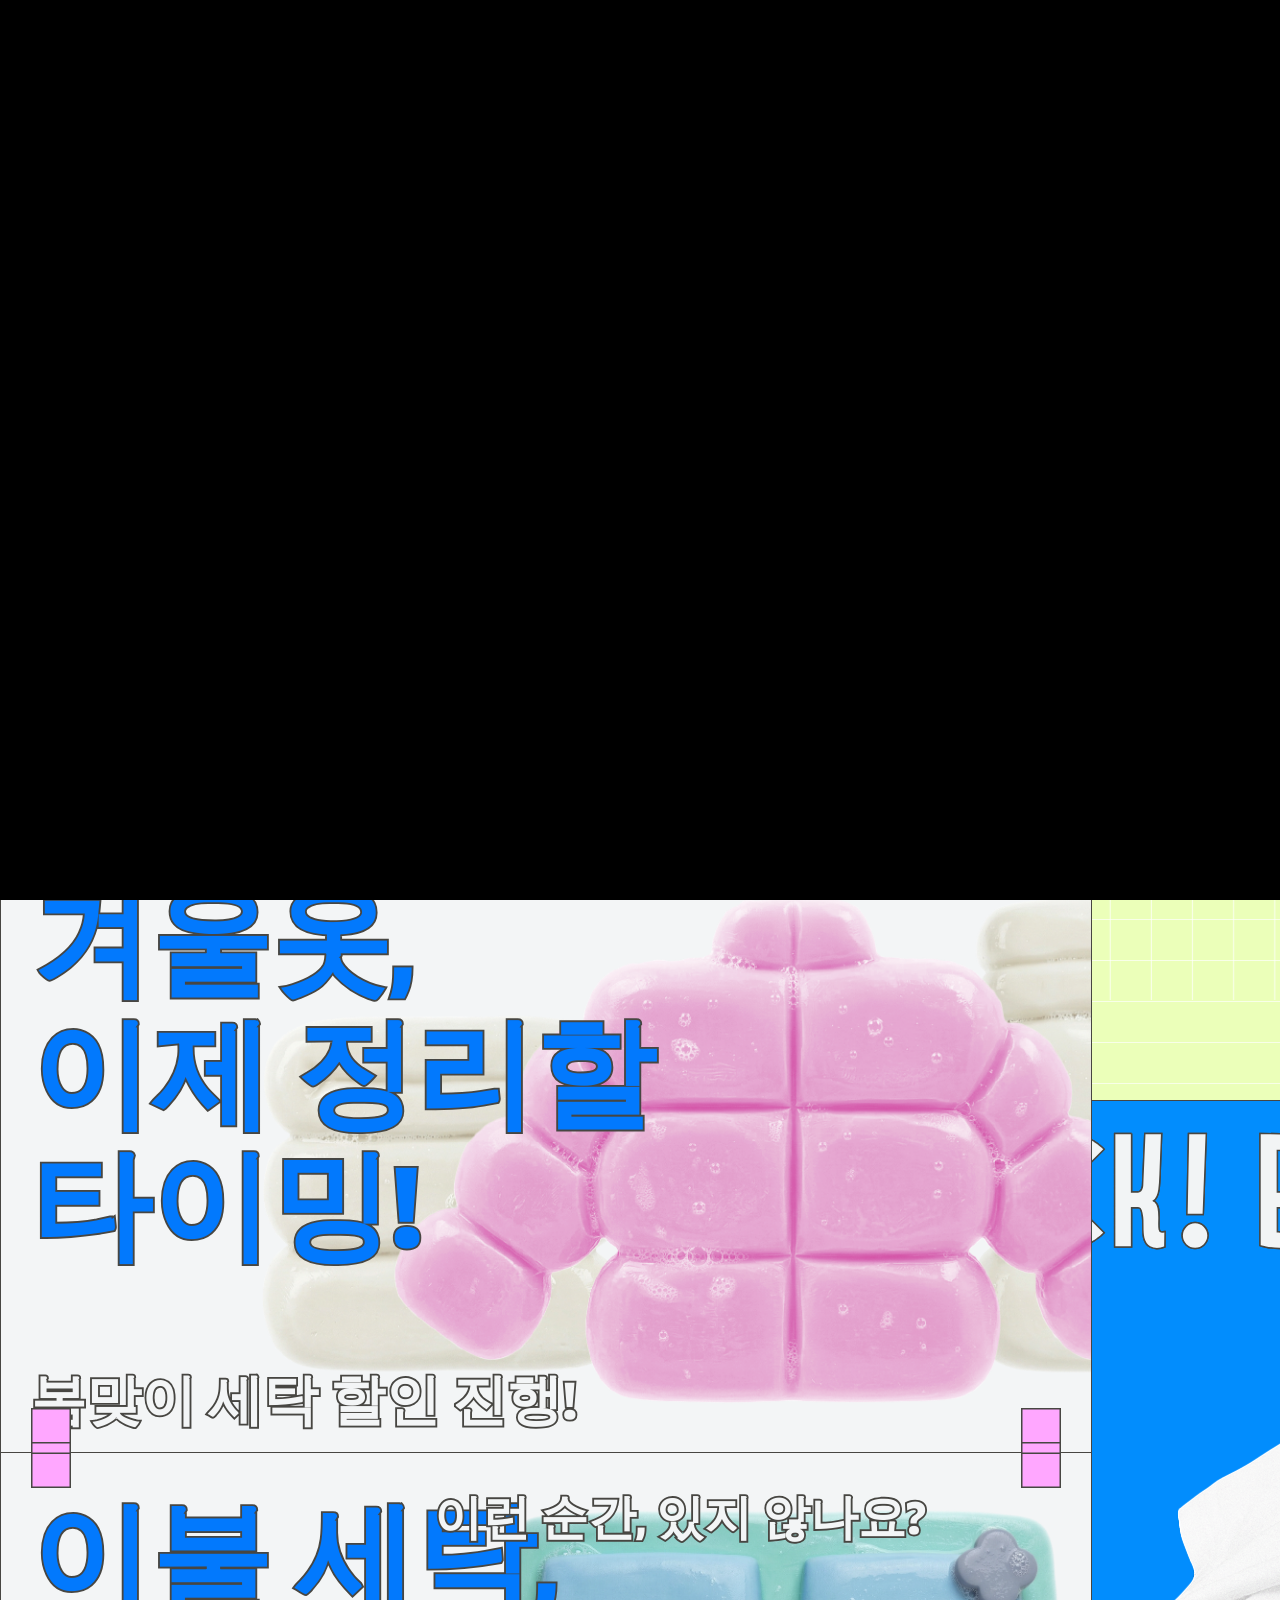
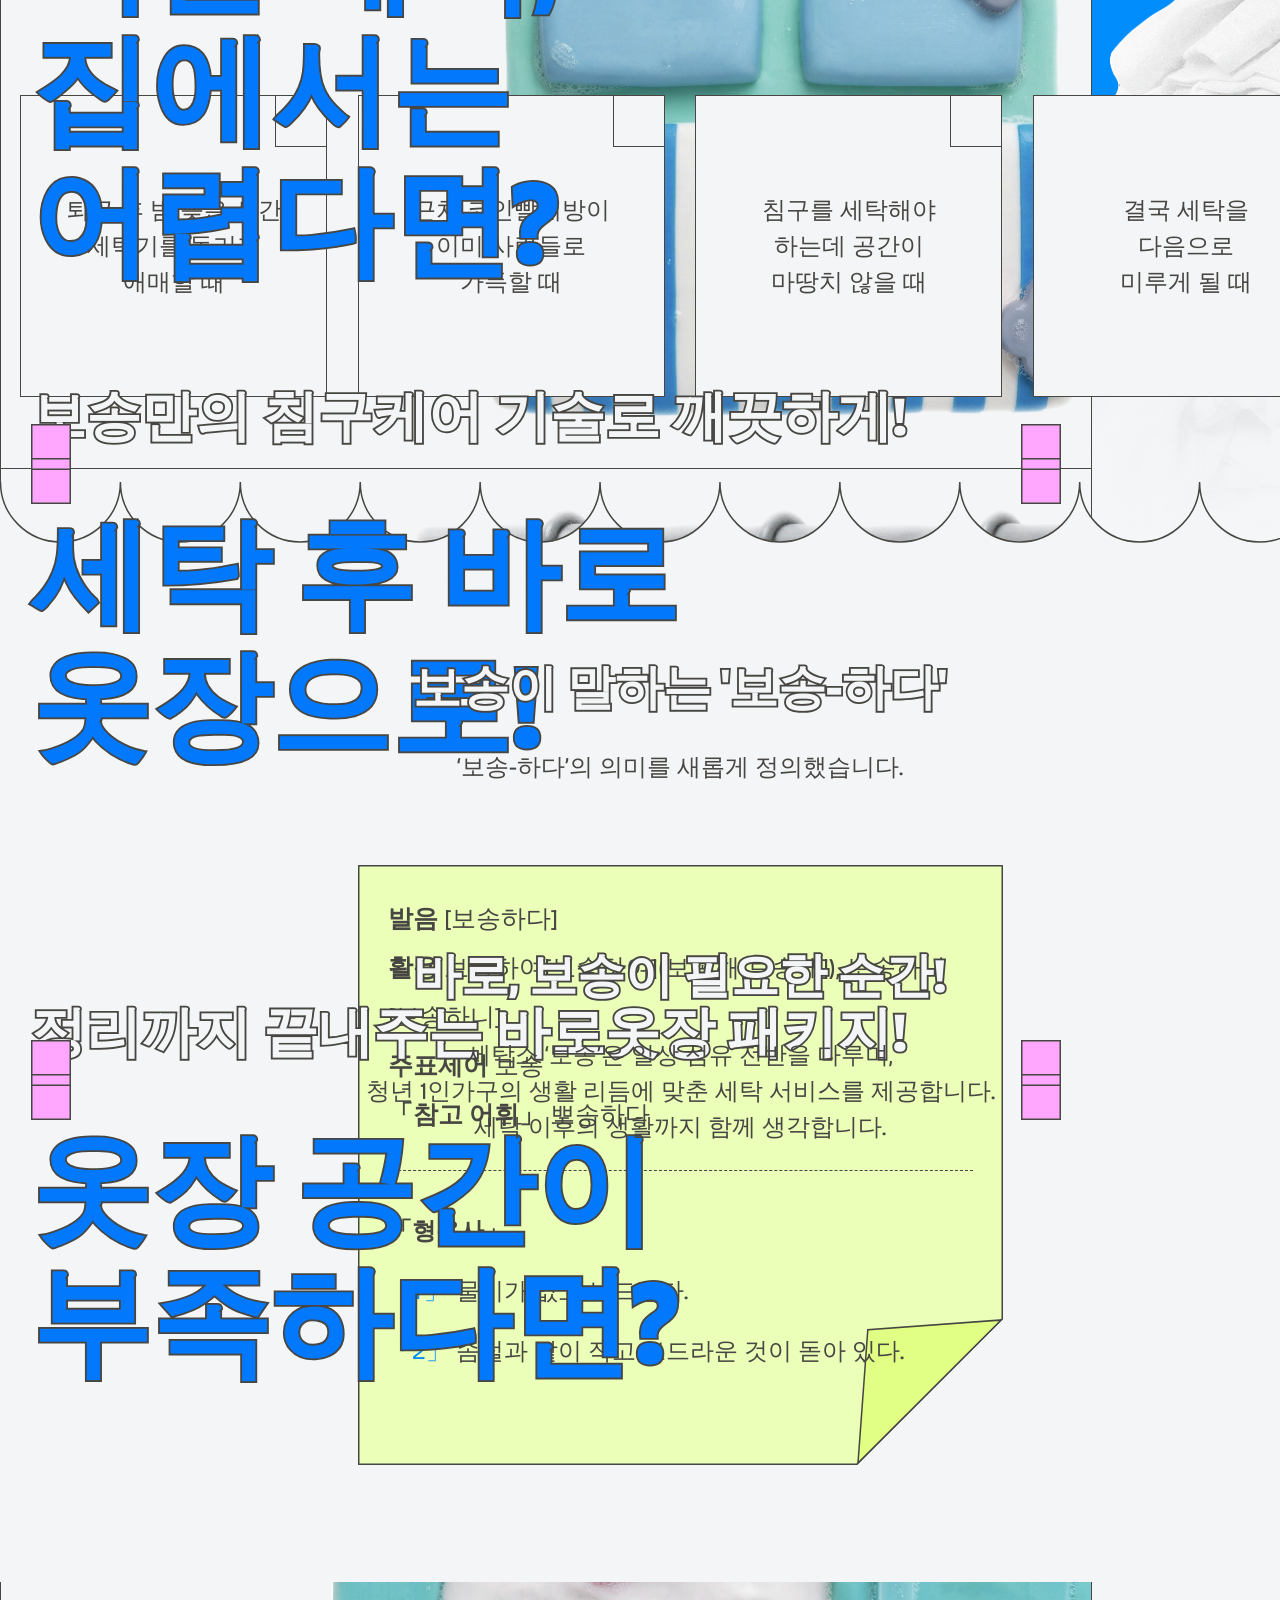
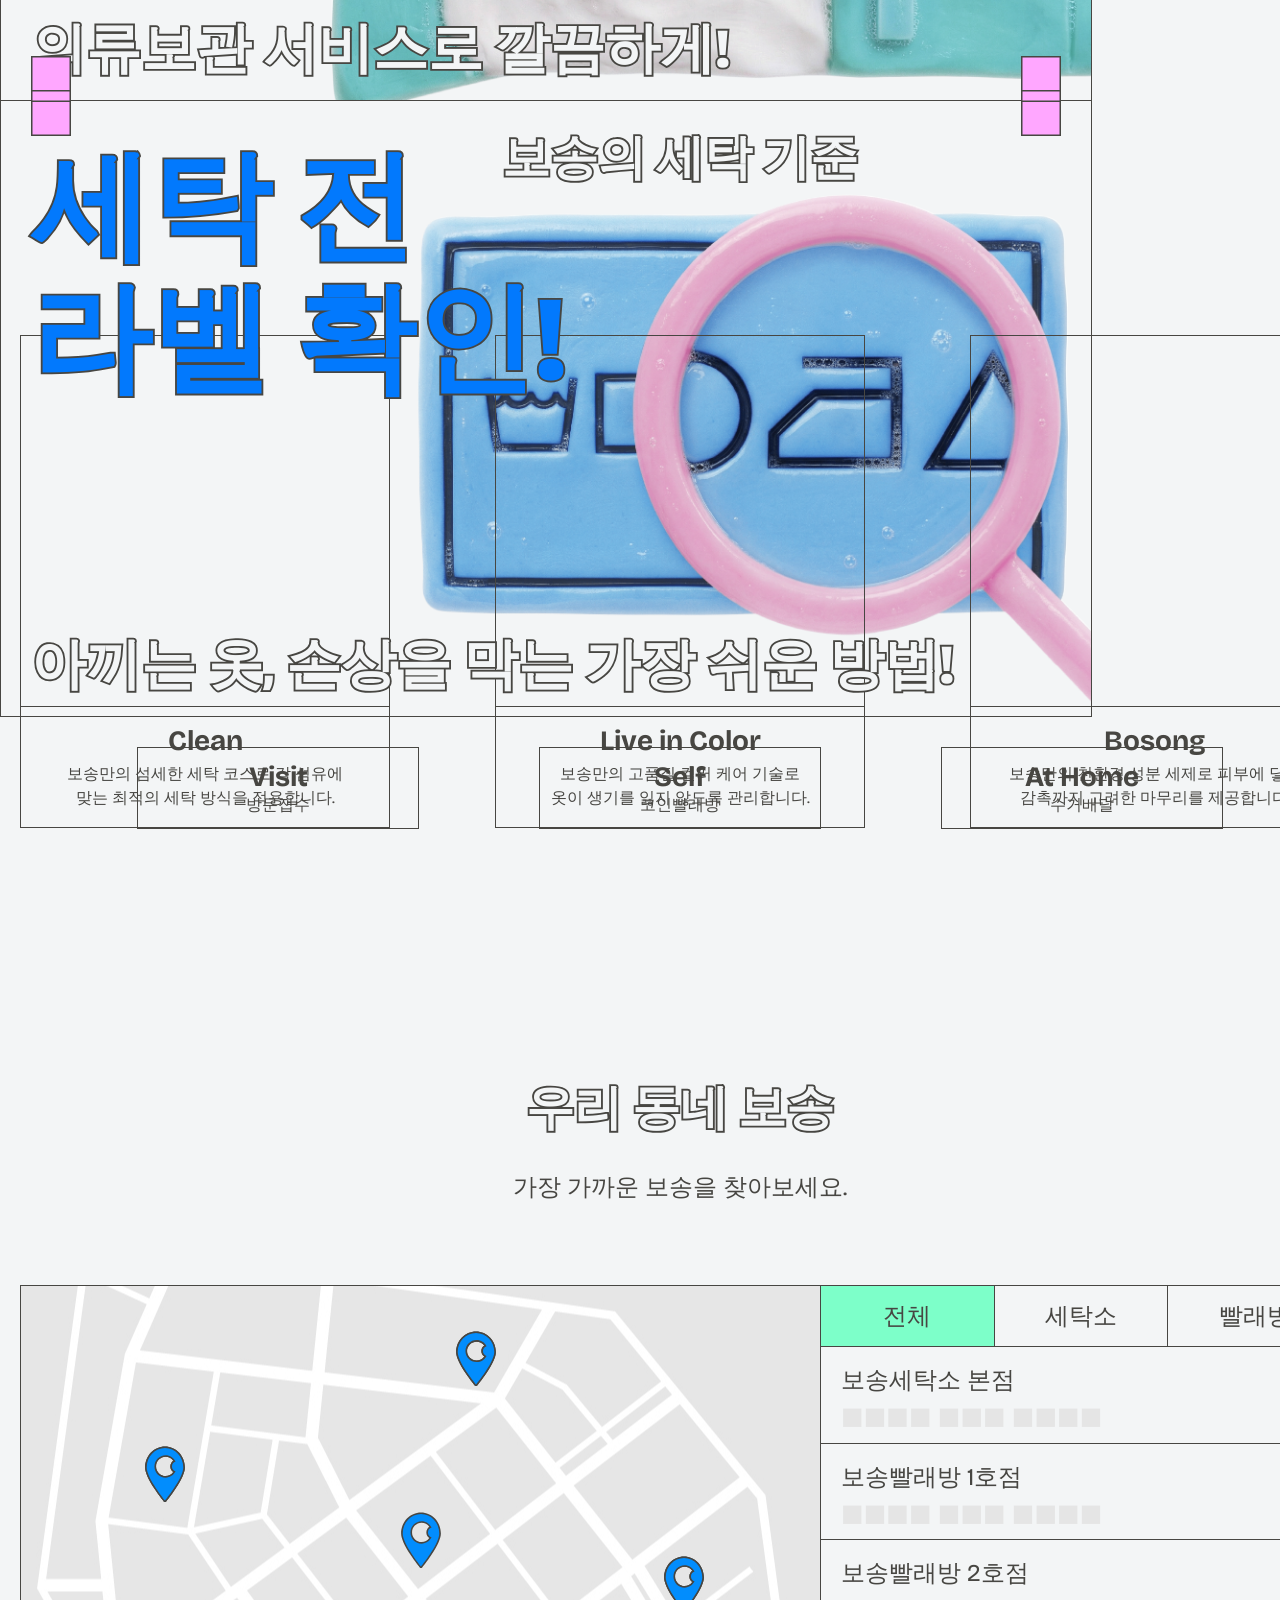
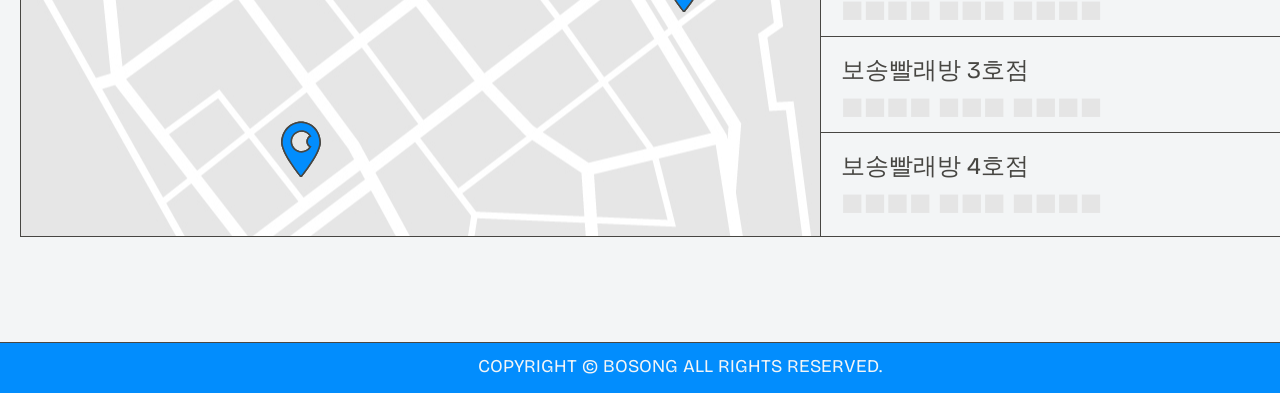
==== index.html @ 46eef7bf "Update index.html" ====
<!DOCTYPE html>
<html lang="ko">
  <head>
    <meta charset="UTF-8" />
    <meta name="viewport" content="width=1360" />
    <title>BOSONG</title>

    <!-- font -->
    <!-- font-family: "Bricolage Grotesque", sans-serif; -->
    <link rel="preconnect" href="https://fonts.googleapis.com" />
    <link rel="preconnect" href="https://fonts.gstatic.com" crossorigin />
    <link
      href="https://fonts.googleapis.com/css2?family=Bricolage+Grotesque:opsz,wght@12..96,200..800&display=swap"
      rel="stylesheet"
    />

    <!-- font-family: "Pretendard Variable", Pretendard, -apple-system, BlinkMacSystemFont, system-ui, Roboto, "Helvetica Neue", "Segoe UI", "Apple SD Gothic Neo", "Noto Sans KR", "Malgun Gothic", "Apple Color Emoji", "Segoe UI Emoji", "Segoe UI Symbol", sans-serif; -->
    <link rel="stylesheet" href="https://cdn.jsdelivr.net/gh/orioncactus/pretendard@v1.3.9/dist/web/static/pretendard.min.css">

    <!-- Link Swiper's CSS -->
    <link
      rel="stylesheet"
      href="https://cdn.jsdelivr.net/npm/swiper@12/swiper-bundle.min.css"
    />

    <!-- AOS -->
    <link href="https://unpkg.com/aos@2.3.1/dist/aos.css" rel="stylesheet" />

    <!-- css -->
    <link rel="stylesheet" href="css/reset.css" />
    <link rel="stylesheet" href="css/layout.css" />
    <link rel="stylesheet" href="css/common.css" />
    <link rel="stylesheet" href="css/components.css" />
    <link rel="stylesheet" href="css/header.css" />
    <link rel="stylesheet" href="css/footer.css" />
    <link rel="stylesheet" href="css/map.css" />
    <link rel="stylesheet" href="css/slide.css" />

    <link rel="stylesheet" href="css/pages/home.css" />
  </head>

  <body style="cursor: none">
    <div class="cursor"></div>

    <div id="intro">
      <video class="intro_video" src="./video/intro.mp4" autoplay muted></video>
    </div>

    <div id="wrap">
      <div id="header">
        <div class="inner_header">
          <ul class="util">
            <li><a href="#"></a></li>
            <li><a href="#">Login</a></li>
            <li><a href="#">Join</a></li>
          </ul>

          <div class="nav">
            <ul class="gnb">
              <li><a href="./service.html">Service</a></li>
              <li><a href="./info.html">Info</a></li>
              <li>
                <a href="./index.html">
                  <div class="logo_wrap">
                    <img src="./images/logo.png" alt="logo" />
                  </div>
                </a>
              </li>
              <li><a href="./event.html">Event</a></li>
              <li class="quick_go"><button class="open_btn">Go</button></li>
            </ul>
          </div>
        </div>
      </div>

      <div class="modal">
        <div class="modal_btn">
          <button class="close_btn">➝</button>
        </div>

        <div class="modal_section inner_section">
          <ul class="quick_menu">
            <li data-cursor="hover">
              <a href="./service.html?tab=0">
                <h3>Visit</h3>
                <p>방문접수</p>
              </a>
            </li>
            <li data-cursor="hover">
              <a href="./service.html?tab=1">
                <h3>Self</h3>
                <p>코인빨래방</p>
              </a>
            </li>
            <li data-cursor="hover">
              <a href="./service.html?tab=2">
                <h3>At Home</h3>
                <p>수거배달</p>
              </a>
            </li>
          </ul>
        </div>
      </div>

      <div class="floating" data-cursor="hover">
        <div class="fab">
          <div class="fab_main"><p>...</p></div>

          <ul class="fab_menu">
            <li><img src="./images/kakao.svg" alt="kakao" /></li>
            <li><img src="./images/blog.svg" alt="blog" /></li>
            <li><img src="./images/insta.svg" alt="insta" /></li>
          </ul>
        </div>
      </div>

      <div id="section1">
        <div class="swiper mySwiper">
          <div class="swiper-wrapper">
            <div class="swiper-slide">
              <div class="slide_wrap">
                <div class="slide_title">
                  <h2
                    class="text_line"
                    data-text="세탁,
                이제 집에서
                맡기세요!"
                  >
                    세탁, <br />이제 집에서 <br />맡기세요!
                  </h2>
                </div>
                <img src="./images/slide1.png" alt="slideimg" />
                <p
                  class="text_line"
                  data-text="앱으로 신청하면 문 앞까지 수거·배달!"
                >
                  앱으로 신청하면 문 앞까지 수거·배달!
                </p>
              </div>
            </div>

            <div class="swiper-slide">
              <div class="slide_wrap">
                <div class="slide_title">
                  <h2
                    class="text_line"
                    data-text="겨울옷,
                이제 정리할
                타이밍!"
                  >
                    겨울옷,<br />이제 정리할<br />타이밍!
                  </h2>
                </div>
                <img src="./images/slide2.png" alt="slideimg" />
                <p class="text_line" data-text="봄맞이 세탁 할인 진행!">
                  봄맞이 세탁 할인 진행!
                </p>
              </div>
            </div>

            <div class="swiper-slide">
              <div class="slide_wrap">
                <div class="slide_title">
                  <h2
                    class="text_line"
                    data-text="이불 세탁,
                집에서는
                어렵다면?"
                  >
                    이불 세탁, <br />집에서는 <br />어렵다면?
                  </h2>
                </div>
                <img src="./images/slide3.png" alt="slideimg" />
                <p
                  class="text_line"
                  data-text="보송만의 침구케어 기술로 깨끗하게!"
                >
                  보송만의 침구케어 기술로 깨끗하게!
                </p>
              </div>
            </div>

            <div class="swiper-slide">
              <div class="slide_wrap">
                <div class="slide_title">
                  <h2
                    class="text_line"
                    data-text="세탁 후 바로
                  옷장으로!"
                  >
                    세탁 후 바로 <br />옷장으로!
                  </h2>
                </div>
                <img src="./images/slide4.png" alt="slideimg" />
                <p
                  class="text_line"
                  data-text="정리까지 끝내주는 바로옷장 패키지!"
                >
                  정리까지 끝내주는 바로옷장 패키지!
                </p>
              </div>
            </div>

            <div class="swiper-slide">
              <div class="slide_wrap">
                <div class="slide_title">
                  <h2
                    class="text_line"
                    data-text="옷장 공간이
                부족하다면?"
                  >
                    옷장 공간이 <br />부족하다면?
                  </h2>
                </div>
                <img src="./images/slide5.png" alt="slideimg" />
                <p class="text_line" data-text="의류보관 서비스로 깔끔하게!">
                  의류보관 서비스로 깔끔하게!
                </p>
              </div>
            </div>

            <div class="swiper-slide">
              <div class="slide_wrap">
                <div class="slide_title">
                  <h2
                    class="text_line"
                    data-text="세탁 전
                라벨 확인!"
                  >
                    세탁 전 <br />라벨 확인!
                  </h2>
                </div>
                <img src="./images/slide6.png" alt="slideimg" />
                <p
                  class="text_line"
                  data-text="아끼는 옷, 손상을 막는 가장 쉬운 방법!"
                >
                  아끼는 옷, 손상을 막는 가장 쉬운 방법!
                </p>
              </div>
            </div>
          </div>
          <div class="swiper-pagination"></div>
        </div>

        <ul class="quick_menu">
          <li data-cursor="hover">
            <a href="./service.html?tab=0">
              <h3>Visit</h3>
              <p>방문접수</p>
            </a>
          </li>
          <li data-cursor="hover">
            <a href="./service.html?tab=1">
              <h3>Self</h3>
              <p>코인빨래방</p>
            </a>
          </li>
          <li data-cursor="hover">
            <a href="./service.html?tab=2">
              <h3>At Home</h3>
              <p>수거배달</p>
            </a>
          </li>
        </ul>
      </div>

      <div id="marquee">
        <div class="marquee_wrap">
          <img src="./images/marquee.svg" alt="marquee" />
          <img src="./images/marquee.svg" alt="marquee" />
          <img src="./images/marquee.svg" alt="marquee" />
          <img src="./images/marquee.svg" alt="marquee" />
          <img src="./images/marquee.svg" alt="marquee" />
          <img src="./images/marquee.svg" alt="marquee" />
          <img src="./images/marquee.svg" alt="marquee" />
          <img src="./images/marquee.svg" alt="marquee" />
        </div>
      </div>

      <div id="section2">
        <div class="inner_section">
          <div class="title_wrap">
            <!-- <img src="./images/title1.svg" alt="title"/> -->
            <h2 class="title" data-text="이런 순간, 있지 않나요?">
              이런 순간, 있지 않나요?
            </h2>
            <p>청년 1인가구가 겪는 생활 속 세탁 고민을 들어봤습니다.</p>
          </div>

          <ul class="check_list">
            <li data-cursor="hover" data-aos="fade-up" data-aos-duration="200">
              <div class="check"></div>
              <p>퇴근 후 밤 늦은 시간<br />세탁기를 돌리기<br />애매할 때</p>
            </li>
            <li data-cursor="hover" data-aos="fade-up" data-aos-duration="400">
              <div class="check"></div>
              <p>근처 코인빨래방이<br />이미 사람들로<br />가득할 때</p>
            </li>
            <li data-cursor="hover" data-aos="fade-up" data-aos-duration="600">
              <div class="check"></div>
              <p>침구를 세탁해야<br />하는데 공간이<br />마땅치 않을 때</p>
            </li>
            <li data-cursor="hover" data-aos="fade-up" data-aos-duration="800">
              <div class="check"></div>
              <p>결국 세탁을<br />다음으로<br />미루게 될 때</p>
            </li>
          </ul>
        </div>
      </div>

      <div id="section3" class="no-stalker">
        <div class="wave">
          <svg viewBox="0 0 2880 120" preserveAspectRatio="none">
            <path
              class="cls-1"
              d="M1319,0c0,32.78-26.67,59.45-59.45,59.45S1200.09,32.78,1200.09,0h-1c0,32.78-26.67,59.45-59.45,59.45S1080.18,32.78,1080.18,0h-1c0,32.78-26.67,59.45-59.45,59.45S960.27,32.78,960.27,0h-1c0,32.78-26.67,59.45-59.45,59.45S840.36,32.78,840.36,0h-1c0,32.78-26.67,59.45-59.45,59.45S720.45,32.78,720.45,0h-1c0,32.78-26.67,59.45-59.45,59.45S600.55,32.78,600.55,0h-1c0,32.78-26.67,59.45-59.45,59.45S480.64,32.78,480.64,0h-1c0,32.78-26.67,59.45-59.45,59.45S360.73,32.78,360.73,0h-1c0,32.78-26.67,59.45-59.45,59.45S240.82,32.78,240.82,0h-1c0,32.78-26.67,59.45-59.45,59.45S120.91,32.78,120.91,0h-1c0,32.78-26.67,59.45-59.45,59.45S1,32.78,1,0H0v100.5h1320V0h-1Z M1319,0c0,32.78-26.67,59.45-59.45,59.45S1200.09,32.78,1200.09,0h-1c0,32.78-26.67,59.45-59.45,59.45S1080.18,32.78,1080.18,0h-1c0,32.78-26.67,59.45-59.45,59.45S960.27,32.78,960.27,0h-1c0,32.78-26.67,59.45-59.45,59.45S840.36,32.78,840.36,0h-1c0,32.78-26.67,59.45-59.45,59.45S720.45,32.78,720.45,0h-1c0,32.78-26.67,59.45-59.45,59.45S600.55,32.78,600.55,0h-1c0,32.78-26.67,59.45-59.45,59.45S480.64,32.78,480.64,0h-1c0,32.78-26.67,59.45-59.45,59.45S360.73,32.78,360.73,0h-1c0,32.78-26.67,59.45-59.45,59.45S240.82,32.78,240.82,0h-1c0,32.78-26.67,59.45-59.45,59.45S120.91,32.78,120.91,0h-1c0,32.78-26.67,59.45-59.45,59.45S1,32.78,1,0H0v100.5h1320V0h-1Z"
            />
            <path
              class="cls-2"
              d="M1319.5,0c0,33.11-26.84,59.95-59.95,59.95S1199.59,33.11,1199.59,0c0,33.11-26.84,59.95-59.95,59.95S1079.68,33.11,1079.68,0c0,33.11-26.84,59.95-59.95,59.95S959.77,33.11,959.77,0c0,33.11-26.84,59.95-59.95,59.95S839.86,33.11,839.86,0c0,33.11-26.84,59.95-59.95,59.95S719.95,33.11,719.95,0c0,33.11-26.84,59.95-59.95,59.95S600.05,33.11,600.05,0c0,33.11-26.84,59.95-59.95,59.95S480.14,33.11,480.14,0c0,33.11-26.84,59.95-59.95,59.95S360.23,33.11,360.23,0c0,33.11-26.84,59.95-59.95,59.95S240.32,33.11,240.32,0c0,33.11-26.84,59.95-59.95,59.95S120.41,33.11,120.41,0c0,33.11-26.84,59.95-59.95,59.95S.5,33.11.5,0"
            />
            <g transform="translate(1320, 0)">
              <use href="#pattern" />
              <path
                class="cls-1"
                d="M1319,0c0,32.78-26.67,59.45-59.45,59.45S1200.09,32.78,1200.09,0h-1c0,32.78-26.67,59.45-59.45,59.45S1080.18,32.78,1080.18,0h-1c0,32.78-26.67,59.45-59.45,59.45S960.27,32.78,960.27,0h-1c0,32.78-26.67,59.45-59.45,59.45S840.36,32.78,840.36,0h-1c0,32.78-26.67,59.45-59.45,59.45S720.45,32.78,720.45,0h-1c0,32.78-26.67,59.45-59.45,59.45S600.55,32.78,600.55,0h-1c0,32.78-26.67,59.45-59.45,59.45S480.64,32.78,480.64,0h-1c0,32.78-26.67,59.45-59.45,59.45S360.73,32.78,360.73,0h-1c0,32.78-26.67,59.45-59.45,59.45S240.82,32.78,240.82,0h-1c0,32.78-26.67,59.45-59.45,59.45S120.91,32.78,120.91,0h-1c0,32.78-26.67,59.45-59.45,59.45S1,32.78,1,0H0v100.5h1320V0h-1Z"
              />
              <path
                class="cls-2"
                d="M1319.5,0c0,33.11-26.84,59.95-59.95,59.95S1199.59,33.11,1199.59,0c0,33.11-26.84,59.95-59.95,59.95S1079.68,33.11,1079.68,0c0,33.11-26.84,59.95-59.95,59.95S959.77,33.11,959.77,0c0,33.11-26.84,59.95-59.95,59.95S839.86,33.11,839.86,0c0,33.11-26.84,59.95-59.95,59.95S719.95,33.11,719.95,0c0,33.11-26.84,59.95-59.95,59.95S600.05,33.11,600.05,0c0,33.11-26.84,59.95-59.95,59.95S480.14,33.11,480.14,0c0,33.11-26.84,59.95-59.95,59.95S360.23,33.11,360.23,0c0,33.11-26.84,59.95-59.95,59.95S240.32,33.11,240.32,0c0,33.11-26.84,59.95-59.95,59.95S120.41,33.11,120.41,0c0,33.11-26.84,59.95-59.95,59.95S.5,33.11.5,0"
              />
            </g>
          </svg>
        </div>

        <div class="inner_section" data-cursor="hover">
          <div class="title_wrap">
            <!-- <img src="./images/title2.svg" alt="title"/> -->
            <h2 class="title" data-text="바로, 보송이 필요한 순간!">
              바로, 보송이 필요한 순간!
            </h2>
            <p>
              세탁소 ‘보송’은 일상 섬유 전반을 다루며, <br />
              청년 1인가구의 생활 리듬에 맞춘 세탁 서비스를 제공합니다. <br />
              세탁 이후의 생활까지 함께 생각합니다.
            </p>
          </div>
        </div>
      </div>

      <div id="section4">
        <div class="inner_section">
          <div class="title_wrap">
            <!-- <img src="./images/title3.svg" alt="title"/> -->
            <h2 class="title" data-text="보송이 말하는 '보송-하다'">
              보송이 말하는 '보송-하다'
            </h2>
            <p>‘보송-하다’의 의미를 새롭게 정의했습니다.</p>
          </div>

          <div class="dictionary" data-aos="fade-up">
            <p class="dictionary_small">
              <strong>발음</strong> [보송하다] <br />
              <strong>활용</strong> 보송하여[보송하여](보송해[보송해]),
              보송하니[보송하니] <br />
              <strong>주표제어</strong> 보송 <br />
              <strong>「참고 어휘」</strong> 뽀송하다
              <br />
            </p>

            <div class="dictionary_big">
              <strong>「형용사」</strong>
              <p>
                <span class="color one">「1」</span> 물기가 없고 보드랍다.
                <br />
                <span class="color">「2」</span> 솜털과 같이 작고 보드라운 것이
                돋아 있다.
                <br />
              </p>

              <div class="new">
                <p data-cursor="hover">
                  <span class="color">「3」</span>
                  집이 다시 쉼의 공간이 된 상태.
                </p>
              </div>
            </div>
          </div>
        </div>
      </div>

      <div id="section5">
        <div class="inner_section">
          <div class="title_wrap">
            <h2 class="title" data-text="보송의 세탁 기준">보송의 세탁 기준</h2>
            <p class="desc">섬세한 세탁 품질을 위해 세 가지 기준을 지킵니다.</p>
          </div>

          <ul class="standard">
            <li data-cursor="hover" data-aos="fade-up" data-aos-duration="200">
              <div class="std_motion">
                <video src="./video/motion1.mp4" autoplay loop muted></video>
              </div>
              <div class="std_text_wrap">
                <h3>Clean</h3>
                <p>
                  보송만의 섬세한 세탁 코스로 각 섬유에<br />맞는 최적의 세탁
                  방식을 적용합니다.
                </p>
              </div>
            </li>

            <li data-cursor="hover" data-aos="fade-up" data-aos-duration="400">
              <div class="std_motion">
                <video src="./video/motion2.mp4" autoplay loop muted></video>
              </div>
              <div class="std_text_wrap">
                <h3>Live in Color</h3>
                <p>
                  보송만의 고품질 컬러 케어 기술로<br />
                  옷이 생기를 잃지 않도록 관리합니다.
                </p>
              </div>
            </li>

            <li data-cursor="hover" data-aos="fade-up" data-aos-duration="600">
              <div class="std_motion">
                <video src="./video/motion3.mp4" autoplay loop muted></video>
              </div>
              <div class="std_text_wrap">
                <h3>Bosong</h3>
                <p>
                  보송만의 친환경 성분 세제로 피부에 닿는<br />
                  감촉까지 고려한 마무리를 제공합니다.
                </p>
              </div>
            </li>
          </ul>
        </div>
      </div>

      <div id="section6">
        <div class="inner_section">
          <div class="title_wrap">
            <h2 class="title" data-text="우리 동네 보송">우리 동네 보송</h2>
            <p class="desc">가장 가까운 보송을 찾아보세요.</p>
          </div>

          <!-- <ul class="service_icon">
          <li>수선</li>
          <li>수거배달</li>
          <li>대행서비스</li>
        </ul> -->

          <div class="map_wrap">
            <!-- 지도 -->
            <div class="map_img_wrap">
              <div class="map_img map1 active">
                <!-- <ul class="picon_wrap">
                <li class="picon picon1">
                  <img src="./images/position_icon.svg" alt="icon"/>
                </li>
                <li class="picon picon2">
                  <img src="./images/position_icon.svg" alt="icon"/>
                </li>
                <li class="picon picon3">
                  <img src="./images/position_icon.svg" alt="icon"/>
                </li>
                <li class="picon picon4">
                  <img src="./images/position_icon.svg" alt="icon"/>
                </li>
                <li class="picon picon5">
                  <img src="./images/position_icon.svg" alt="icon"/>
                </li>
              </ul> -->
              </div>

              <div class="map_img map2">
                <!-- <ul class="picon_wrap">
                <li class="picon picon1">
                  <img src="./images/position_icon.svg" alt="icon"/>
                </li>
              </ul> -->
              </div>

              <div class="map_img map3 active">
                <!-- <ul class="picon_wrap">
                <li class="picon picon2">
                  <img src="./images/position_icon.svg" alt="icon"/>
                </li>
                <li class="picon picon3">
                  <img src="./images/position_icon.svg" alt="icon"/>
                </li>
                <li class="picon picon4">
                  <img src="./images/position_icon.svg" alt="icon"/>
                </li>
                <li class="picon picon5">
                  <img src="./images/position_icon.svg" alt="icon"/>
                </li>
              </ul> -->
              </div>
            </div>

            <!-- 탭 + 리스트 -->
            <div class="map_tap_wrap">
              <ul class="map_tab">
                <li class="active" data-cursor="hover">전체</li>
                <li data-cursor="hover">세탁소</li>
                <li data-cursor="hover">빨래방</li>
              </ul>

              <div class="map_content_wrap">
                <ul
                  data-cursor="hover"
                  class="content_wrap map_content map1 active"
                >
                  <li data-x="50" data-y="52" data-name="보송세탁소 본점">
                    <p class="locaname">보송세탁소 본점</p>
                    <p class="adress">■■■■ ■■■ ■■■■</p>
                  </li>
                  <li data-x="18" data-y="40" data-name="보송세탁소 1호점">
                    <p class="locaname">보송빨래방 1호점</p>
                    <p class="adress">■■■■ ■■■ ■■■■</p>
                  </li>
                  <li data-x="57" data-y="19" data-name="보송세탁소 2호점">
                    <p class="locaname">보송빨래방 2호점</p>
                    <p class="adress">■■■■ ■■■ ■■■■</p>
                  </li>
                  <li data-x="83" data-y="60" data-name="보송세탁소 3호점">
                    <p class="locaname">보송빨래방 3호점</p>
                    <p class="adress">■■■■ ■■■ ■■■■</p>
                  </li>
                  <li data-x="35" data-y="90" data-name="보송세탁소 4호점">
                    <p class="locaname">보송빨래방 4호점</p>
                    <p class="adress">■■■■ ■■■ ■■■■</p>
                  </li>
                </ul>

                <ul class="content_wrap map_content map2">
                  <li data-x="50" data-y="52" data-name="보송세탁소 본점">
                    <p class="locaname">보송세탁소 본점</p>
                    <p class="adress">■■■■ ■■■ ■■■■</p>
                  </li>
                </ul>

                <ul class="content_wrap map_content map3">
                  <li data-x="18" data-y="40" data-name="보송세탁소 1호점">
                    <p class="locaname">보송빨래방 1호점</p>
                    <p class="adress">■■■■ ■■■ ■■■■</p>
                  </li>
                  <li data-x="57" data-y="19" data-name="보송세탁소 2호점">
                    <p class="locaname">보송빨래방 2호점</p>
                    <p class="adress">■■■■ ■■■ ■■■■</p>
                  </li>
                  <li data-x="83" data-y="60" data-name="보송세탁소 3호점">
                    <p class="locaname">보송빨래방 3호점</p>
                    <p class="adress">■■■■ ■■■ ■■■■</p>
                  </li>
                  <li data-x="35" data-y="90" data-name="보송세탁소 4호점">
                    <p class="locaname">보송빨래방 4호점</p>
                    <p class="adress">■■■■ ■■■ ■■■■</p>
                  </li>
                </ul>
              </div>
            </div>
          </div>
        </div>
      </div>

      <div id="footer">
        <div class="inner_footer inner_section">
          <!-- <div class="ft_logo">
          <img src="./images/footer_logo.svg" alt="logo"/>
        </div> -->

          <div class="ft_decs">
            <!-- <ul>
            <li>개인정보처리방침</li>
            <li>이용약관</li>
            <li>이메일무단수집거부</li>
          </ul> -->
            <p>
              <!-- 대표 김보송 | 본사 서울특별시 ○○구 ○○로 <br/>
            사업자등록번호 123-45-67890 | 고객센터 1234-5678 <br/> -->
              COPYRIGHT © BOSONG ALL RIGHTS RESERVED.
            </p>
          </div>

          <!-- <ul class="ft_sns">
          <li>
            <a href="#">
              <img src="./images/kakao.png" alt="kako"/>
            </a>
          </li>
          <li>
            <a href="#"><img src="./images/insta.png" alt="insta"/></a>
          </li>
          <li><a href="#"><img src="./images/blog.png" alt="blog"/></a></li>
        </ul> -->
        </div>
      </div>
    </div>

    <!-- cursor -->
    <script src="js/cursor.js"></script>

    <!-- intro -->
    <script src="js/intro.js"></script>

    <!-- floating -->
    <script src="js/floating.js"></script>

    <!-- Swiper JS -->
    <script src="https://cdn.jsdelivr.net/npm/swiper@12/swiper-bundle.min.js"></script>
    <script src="js/swiper.js"></script>

    <!-- check js -->
    <script src="js/check.js"></script>

    <!-- GSAP + ScrollTrigger -->
    <script src="https://cdnjs.cloudflare.com/ajax/libs/gsap/3.12.5/gsap.min.js"></script>
    <script src="https://cdnjs.cloudflare.com/ajax/libs/gsap/3.12.5/ScrollTrigger.min.js"></script>
    <script src="js/scrollwave.js"></script>

    <!-- GSAP trail animation -->
    <script src="https://cdn.jsdelivr.net/npm/gsap@3.14.1/dist/gsap.min.js"></script>
    <script src="js/trail.js"></script>

    <!-- AOS -->
    <script src="https://unpkg.com/aos@2.3.1/dist/aos.js"></script>
    <script src="js/aos.js"></script>

    <!-- newmean -->
    <script src="js/newmean.js"></script>

    <!-- tab js -->
    <script src="js/tab.js"></script>

    <!-- map js -->
    <script src="js/map.js"></script>

    <!-- popup js -->
    <script src="js/popup.js"></script>
  </body>
</html>
---- css/layout.css ----
.inner_section {
  width: 1320px;
  margin: 0 auto;
  text-align: center;
}
---- css/common.css ----
/* 기본 */
svg {
  color: #111;
}

html,
body {
  overflow-x: hidden;
  scrollbar-width: none;
}

body {
  font-family: "Bricolage Grotesque", "Pretendard Variable", Pretendard,
    -apple-system, BlinkMacSystemFont, system-ui, Roboto, "Helvetica Neue",
    "Segoe UI", "Apple SD Gothic Neo", "Noto Sans KR", "Malgun Gothic",
    sans-serif;

  font-size: 24px;
  font-weight: 400;
  line-height: 1.5;
  color: #474642;

  background-color: #f3f5f6;

  cursor: none !important;
}

#wrap {
  min-width: 1360px;
}

.standard p,
.util a,
.laundry_text p,
.quick_menu p {
  font-size: 16px;
}

/* 커서 공통 */
.cursor {
  opacity: 0;
  transition: opacity 0.2s ease;

  width: 100%;
  height: 80px;
  pointer-events: none;
  z-index: 9999;

  background: url("../cursor/cursor_d.svg") no-repeat center / contain;

  position: fixed;
  top: 0;
  left: 0;
  transform: translate(-48.6%, -3%);
}

.cursor.hover {
  background: url("../cursor/cursor_a.svg") no-repeat center / contain;
}

.cursor.click {
  background: url("../cursor/cursor_c.svg") no-repeat center / contain;
}

/* 인트로 */
#intro {
  position: fixed;
  top: 0;
  left: 0;
  width: 100%;
  height: 100%;
  background: #000;
  z-index: 9999;

  display: flex;
  justify-content: center;
  align-items: center;
}

#intro video {
  width: 100%;
  height: 100%;
  object-fit: cover;
}

#intro.hide {
  opacity: 0;
  pointer-events: none;
  transition: 0.5s;
}

/* 플로팅 */
.floating {
  position: fixed;
  right: 30px;
  bottom: 30px;
  z-index: 999;
}

/* 전체 박스 */
.fab {

  
  width: 70px;
  height: 70px;
  background-color: #ffa7ff;
  border: 1.5px solid #474642;
  border-radius: 35px;

  overflow: hidden;

  transition: 0.4s ease;
}

/* 펼쳐질 때 */
.fab.active {
  height: 250px;
}

/* 메인 버튼 */
.fab_main {
  height: 65px;
  display: flex;
  justify-content: center;
  align-items: center;
  cursor: pointer;
}

.fab_main p {
  letter-spacing: 5px;
  padding: 0 0 5px 5px;
}

/* 메뉴 리스트 */
.fab_menu {
  margin-top: auto; 
  padding: 0;
  margin: 0;
}


.fab_menu li {
  height: 60px;
  display: flex;
  justify-content: center;
  align-items: center;

  opacity: 0;
  transform: translateY(20px);
  transition: 0.3s;
}

.fab_menu img {
  width: 30px;
  height: 30px;
  display: block;
}



/* 펼쳐질 때 메뉴 등장 */
.fab.active .fab_menu li {
  opacity: 1;
  transform: translateY(0);
}

/* 순차 등장 */
.fab.active .fab_menu li:nth-child(1) {
  transition-delay: 0.05s;
}
.fab.active .fab_menu li:nth-child(2) {
  transition-delay: 0.1s;
}
.fab.active .fab_menu li:nth-child(3) {
  transition-delay: 0.15s;
}

/* 
한글
16px small p 
20px laundry_text h3
24px 기본 p, h3
48px title h2

영문
18px util
28px menu h3

디자인
24.5px
55px
120px
*/
---- css/components.css ----
/* 메인 페이지 타이틀 */
.title_wrap {
  padding-top: 140px;
  margin-bottom: 80px;
}

.title_wrap h2 {
  display: block;

  font-size: 48px;
  font-weight: 800;
  color: #f3f5f6;

  position: relative;
  z-index: 1;
}

.title_wrap p {
  padding-top: 25px;
}

.title_wrap h2::after {
  display: block;
  content: attr(data-text);

  z-index: -1;
  width: 100%;
  color: #474642;
  -webkit-text-stroke: 3.7px #474642;
  white-space: pre;

  position: absolute;
  top: 0;
  left: 0;
}

/* 서브페이지 타이틀 */
#section_title {
  margin-top: 110px;
  height: 240px;
  /* background-color: #028dfd; */
  background: linear-gradient(to bottom, transparent 39.5px, #3ba7ff 41px) 0 0 /
      100vw 41px repeat-y,
    linear-gradient(to right, transparent 39.5px, #3ba7ff 41.15px) 0 0 / 41.15px 100vh
      repeat-x #028dfd;

  border-bottom: 1.5px solid #474642;

  display: flex;
  justify-content: center;
  align-items: center;

  box-sizing: border-box;
}

.text_line {
  display: block;

  color: #f3f5f6;

  position: relative;
  z-index: 1;
}

.text_line::after {
  display: block;
  content: attr(data-text);
  white-space: pre-line;

  z-index: -1;
  width: 100%;
  color: #474642;
  -webkit-text-stroke: 3.7px #474642;

  position: absolute;
  top: 0;
  left: 0;
}

/* 텝 설정 */
.content_wrap {
  display: none;
}

.content_wrap.active {
  display: block;
}

/* 퀵메뉴 */

.quick_menu {
  margin-top: 30px;
  display: flex;
  justify-content: center;
  text-align: center;
  gap: 120px;
}

.quick_menu li {
  width: 280px;
  height: 80px;

  border: 1.5px solid #474642;
  background-color: #f3f5f6;
}

.quick_menu h3 {
  font-size: 28px;
  padding-top: 8px;
}

.quick_menu p {
  margin-top: -5px;
  /* font-size: 16px; */
}

.quick_menu li:hover {
  background-color: #028dfd;
  color: #f3f5f6;
}
---- css/header.css ----
/* 공통 */
#header {
  width: 100%;
  height: 110px;
  background-color: #f3f5f6;
  border-bottom: 1.5px solid #474642;

  position: fixed;
  top: 0;
  left: 0;

  z-index: 99;
}

.inner_header {
  width: 1320px;
  margin: 0 auto;

  position: relative;
}

/* util */
.util {
  display: flex;
  gap: 20px;

  position: absolute;
  top: 15px;
}

.util a {
  display: block;
  font-size: 18px;
}

.util li:nth-child(1) a {
  width: 16px;
  height: 16px;
  margin-top: 5px;
  background-size: contain;
  background: url("../images/search.svg") no-repeat center;
}

/* 메뉴 */
.gnb {
  display: flex;
  justify-content: space-between;
}

.gnb li {
  margin-top: 40px;
  width: 115px;
}

.gnb a,
.open_btn,
.close_btn {
  display: block;

  font-family: "Bricolage Grotesque";
  font-size: 28px;
  font-weight: 600;
  text-align: center;

  height: 2.5rem;
  padding: 1rem 0;
}

.gnb li:nth-child(1) a {
  padding-left: 0;
  text-align: left;
}

.gnb li:hover a,
.gnb li.active a {
  color: #028dfd;
}

/* logo */
.gnb li:nth-child(3) {
  display: flex;
  justify-content: center;
  align-items: center;

  margin-top: 10px;
  padding: 0;
}

.gnb li:nth-child(3) a {
  display: block;
  width: 90px;
  height: 90px;
  margin: 0;
  padding: 0;
}

.logo_wrap img {
  display: block;
  width: 100%;
}

/* modal button */
.quick_go {
  display: flex;
  justify-content: end;
}

.open_btn {
  width: 80px;
  color: #474642;
  background-color: #f3f5f6;
  border: 1.5px solid #474642;

  padding: 0.1rem 0;
  margin-top: 1rem;

  position: absolute;
  right: 0;
  top: 40px;
}

.quick_go:hover .open_btn {
  color: #f3f5f6;
  background-color: #028dfd;
}

/* modal popup */
.modal {
  width: 100%;
  height: 100vh;
  background-color: #f3f5f6;

  position: fixed;
  top: 0;
  left: 0;
  z-index: 100;

  display: none;
}

.modal.on {
  display: block;
}

.modal_btn {
  width: 1320px;
  margin: 0 auto;
  position: relative;
}

.close_btn {
  width: 80px;
  color: #f3f5f6;
  background-color: #028dfd;
  border: 1.5px solid #474642;

  padding: 0.1rem 0;
  margin-top: 1rem;

  position: absolute;
  right: 0;
  top: 40px;
}

.modal_section {
  width: 100%;
  height: 100%;

  display: flex;
  justify-content: center;
  align-items: center;
}
---- css/footer.css ----
#footer {
  margin-top: 60px;
  height: 50px;
  background-color: #028dfd;
  border-top: 1.5px solid #474642;
  font-size: 18px;
  color: #f3f5f6;

  overflow: hidden;
}

.inner_footer {
  padding-top: 10px;
  text-align: center;

  display: flex;
  justify-content: center;
  align-items: center;
}

.ft_decs {
}

/* .ft_logo {
  width: 150px;
  display: flex;
  align-items: center;
}


.ft_decs ul {
  display: flex;
  gap: 30px;
}

.ft_sns {
  height: 30px;
  display: flex;
  justify-content: flex-end;
  gap: 20px;
}

.ft_sns a {
  display: block;
}

.ft_sns a:hover img {
  opacity: 1;
}

.ft_sns img {
  width: 40px;
  opacity: 0.9;
}

 */
---- css/map.css ----
.map_wrap {
  width: 1320px;
  height: 550px;
  display: flex;
  border: 1.5px solid #474642;
}

/* 지도 */

.map_img_wrap {
  width: 800px;
  height: 100%;
  border-right: 1.5px solid #474642;
  background: url(../images/map.jpg) no-repeat center;
  position: relative;

  overflow: hidden;
}

.map_img {
  position: absolute;
  top: 0;
  left: 0;
  width: 100%;
  height: 100%;
  display: none;
}

.map_img.active {
  display: block;
}

/* hover + 강제 활성화 둘 다 대응 */
.picon:hover img,
.picon.hover img,
.picon.active img {
  content: url(../images/position_icon_hover.svg);
}

.picon:hover .picon_label,
.picon.hover .picon_label,
.picon.active .picon_label {
  opacity: 1;
  bottom: -30px;
}

/* 탭 */
.map_tap_wrap {
  width: 520px;
}

.map_tab {
  height: 60px;
  display: flex;
  justify-content: space-between;
}

.map_tab li {
  flex: 1;
  display: flex;
  justify-content: center;
  align-items: center;
  border-right: 1.5px solid #474642;
}

.map_tab li:nth-child(3) {
  border-right: none;
}

.map_tab li.active {
  background-color: #7dffc9;
}

/* 리스트 */
.map_content_wrap {
  width: 520px;
  height: 490px;
  border-top: 1.5px solid #474642;
}

.map_content {
  display: none;
}

.map_content.active {
  display: block;
}

.map_content li {
  height: calc(483px / 5);
  padding: 15px 0 0 20px;
  text-align: left;
  border-bottom: 1.5px solid #474642;
  box-sizing: border-box;
}

.map1 li:nth-child(5) {
  border-bottom: none;
}

.adress {
  color: #e5e5e5;
}

/* 아이콘 */
.picon_wrap {
  position: absolute;
  top: 0;
  left: 0;
  width: 100%;
  height: 100%;
}

.picon {
  position: absolute;
  transform: translate(-50%, -100%);
  width: 40px;
  height: 60px;
}

.picon img {
  width: 100%;
}

/* hover */
.picon img {
  content: url(../images/position_icon.svg);
}

.picon:hover img,
.picon.hover img,
.picon.active img {
  content: url(../images/position_icon_hover.svg);
}

.picon_label {
  position: absolute;
  left: 50%;
  transform: translateX(-50%);

  background-color: #f3f5f6;
  border: 1.5px solid #474642;
  font-size: 20px;
  padding: 4px 8px;

  white-space: nowrap;

  opacity: 0;
}

.picon:hover .picon_label,
.picon.hover .picon_label,
.picon.active .picon_label {
  opacity: 1;
  bottom: -40px;
}
---- css/slide.css ----
.swiper {
  margin-top: 40px;
  border-top: 1.5px solid #474642;
  overflow: visible;
}

.swiper-slide {
  width: 1090px;
  height: 615px;
  
  background-color: #f3f5f6;
  border: 1.5px solid #474642;
  border-top: none;

  display: flex;
  justify-content: center;
  align-items: center;

  transition: background-color 0.5s;

  position: relative;
}

.slide_wrap {
  width: 1090px;
  height: 615px;

  position: relative;
  overflow: hidden;
}

.slide_title {
  position: absolute;
  top: 40px;
  left: 30px;
}

.slide_wrap h2 {
  font-size: 120px;
  font-weight: 900;
  line-height: 1.1;

  color: #0279fd;
}

.slide_wrap p {
  font-size: 55px;
  font-weight: 900;
  color: #f3f5f6;

  position: absolute;
  left: 30px;
  bottom: 10px;
}

.slide_wrap img {
  display: block;
  width: 1090px;
}

.swiper-slide::before {
  content: "";
  position: absolute;
  top: -313px;
  width: 1030px;
  height: 100%;
  background: url("../images/clip.svg") no-repeat center;
  background-size: contain;
  z-index: 99;
}

.swiper-slide-active {
  background-color: #e1fdff;
}

.swiper-slide-active:hover img {
  width: 105%;
  position: absolute;
  top: -20px;
  left: -30px;
  rotate: 1deg;
}



/* 페이지네이션 */

.swiper-pagination {
  margin-top: 20px;
  position: relative;
  bottom: 20px;
}

.swiper-pagination-bullet {
  width: 10px;
  height: 10px;
  border-radius: 50%;
  background: #f3f5f6;
  border: 1.5px solid #474642;
  opacity: 1;
  transition: all 0.3s;
}

.swiper-pagination-bullet-active {
  background: #ffa7ff;
  border-radius: 30px;
  width: 50px;
}
---- css/pages/home.css ----
/* section1----------------------- */

#section1 {
  height: 1000px;
  margin: 100px auto 0;

  padding-top: 80px;

  box-sizing: border-box;
  overflow: visible;

  background: linear-gradient(to bottom, transparent 39.5px, #ffffff 41px) 0 0 /
      100vw 41px repeat-y,
    linear-gradient(to right, transparent 39.5px, #ffffff 41.15px) 0 0 / 41.15px
      100vh repeat-x #ebffb9;
}

/* marquee----------------------- */

#marquee {
  height: 180px;

  background-color: #028dfd;
  border-top: 1.5px solid #474642;
  border-bottom: 1.5px solid  #028dfd;
  overflow: hidden;
}

.marquee_wrap {
  width: max-content;
  display: flex;
  animation: marquee 25s infinite linear;
}

.marquee_wrap img {
  display: block;
  height: 120px;

  margin-right: 50px;
  padding-top: 30px;

  flex-shrink: 0;
}

@keyframes marquee {
  from {
    transform: translateX(0);
  }
  to {
    transform: translateX(-50%);
  }
}

/* section2----------------------- */

#section2 {
  height: 900px;
  background: #028dfd url("../../images/section2bg.png") no-repeat center top ;
}

#section2 .title_wrap {
  padding-top: 200px;
}
#section2 .title_wrap p {
  color: #f3f5f6;
}

.check_list {
  display: flex;
  justify-content: space-between;
  align-items: center;
}

.check_list li {
  width: 305px;
  height: 300px;
  background-color: #f3f5f6;
  border: 1.5px solid #474642;

  display: flex;
  justify-content: center;
  align-items: center;

  position: relative;
}

.check_list li .check {
  width: 50px;
  height: 50px;

  background-color: #f3f5f6;
  border-left: 1.5px solid #474642;
  border-bottom: 1.5px solid #474642;

  position: absolute;
  top: 0;
  right: 0;

  overflow: visible;
}

.check_list li:hover {
  background-color:#ffccff;
}

li.active .check {
  background: #f3f5f6 url("../../images/check.svg") no-repeat center bottom 1px;
}

li.active {
  background-color: #ebffb9;
}

/* section3----------------------- */

#section3 {
  height: 1000px;
  background-color: #f3f5f6;
  position: relative;
}

.wave {
  width: 2880px;
  height: 120px;
  overflow: hidden;

  position: absolute;
  top: -100px;
}

.wave svg {
  display: block;
  z-index: 0;
}

.cls-1 {
  fill: #f3f5f6;
}

.cls-2 {
  fill: none;
  stroke: #474642;
  stroke-miterlimit: 10;
  stroke-width: 1.5px;
}

#section3 .inner_section {
  width: 1320px;
  height: 100%;
  display: flex;
  justify-content: center;
  align-items: center;
}

#section3 .title_wrap {
  padding-top: 0;
  z-index: 5;
}

.image-trail {
  position: absolute;
  width: 100px;
  inset: 0;
  object-fit: cover;
  pointer-events: none;
  opacity: 0;

  z-index: 0;
}

@media (max-width: 1920px) {
  .image-trail {
    max-width: 100px;
  }
}

/* section4----------------------- */

#section4 {
  margin-top: -950px;
  height: 950px;
  background-color: #f3f5f6;
  position: relative;
}

#section4 .title_wrap {
  padding-top: 20px;
}

.dictionary {
  width: 645px;
  height: 600px;

  margin: 70px auto 0;
  padding: 30px;

  text-align: left;
  background: url("../../images/dictionary.svg") no-repeat center;
  box-sizing: border-box;
}

.dictionary_small {
  padding-bottom: 30px;
  font-size: 24.5px;
  line-height: 2;
  border-bottom: 1.5px dashed #474642;
}

.dictionary_big {
  padding-top: 30px;
  line-height: 2.5;
}

.dictionary .color {
  color: #028dfd;
}

.one {
  letter-spacing: 2.5px;
}

/* newmean */

.new {
  position: relative;
  overflow: hidden;
  display: inline-block;
  z-index: 50;
}

.char {
  display: inline-block;
}

/* block 기본 상태 */
.new::after {
  content: "";
  position: absolute;
  height: 45px;
  margin: auto;
  inset: 0;
  background:#ebffb9;
  transform: translateX(0);
  z-index: 10;
}

/* 형광펜 */
.new::before {
  content: "";
  position: absolute;
  inset: 0;
  height: 45px;
  margin: auto;

  background: #00ffbfa3;
  z-index: -10;
}

/* 들어올 때 */
.new[data-scroll="in"]::after {
  animation: reveal 0.6s ease forwards;
}

/* 나갈 때 */
.new[data-scroll="out"]::after {
  animation: hide 0.6s ease forwards;
}

/* 오른쪽으로 지나가면서 사라짐 */
@keyframes reveal {
  0% {
    transform: translateX(0);
  }
  100% {
    transform: translateX(110%);
  }
}

/* 다시 왼쪽에서 들어오면서 덮음 */
@keyframes hide {
  0% {
    transform: translateX(-110%);
  }
  100% {
    transform: translateX(0);
  }
}

/* section5----------------------- */

#section5 {
  height: 950px;
}

.standard {
  display: flex;
  justify-content: space-between;
}

.standard li {
  text-align: center;
  width: 370px;
}

.standard li:hover {
  box-shadow: 0 0 10px #ebffb9;
}

.std_motion {
  height: 370px;
  border: 1.5px solid #474642;
  display: flex;
  justify-content: center;
  align-items: center;
}

.std_text_wrap {
  height: 120px;
  border: 1.5px solid #474642;
  border-top: none;
}

.standard h3 {
  font-size: 28px;
  padding-top: 13px;
}

.std_motion {
  display: flex;
  overflow: hidden;
}

.std_motion video {
  width: 370px;
}


/*  */

#section6 {
  height: 950px;
}

.service_icon {
  margin-top: -50px;
  padding-bottom: 10px;
  font-size: 20px;
  display: flex;
  justify-content: end;
  gap: 10px;
}

.service_icon li {
  padding: 5px 0 5px 1.5rem;
}

.service_icon li:nth-child(1) {
}
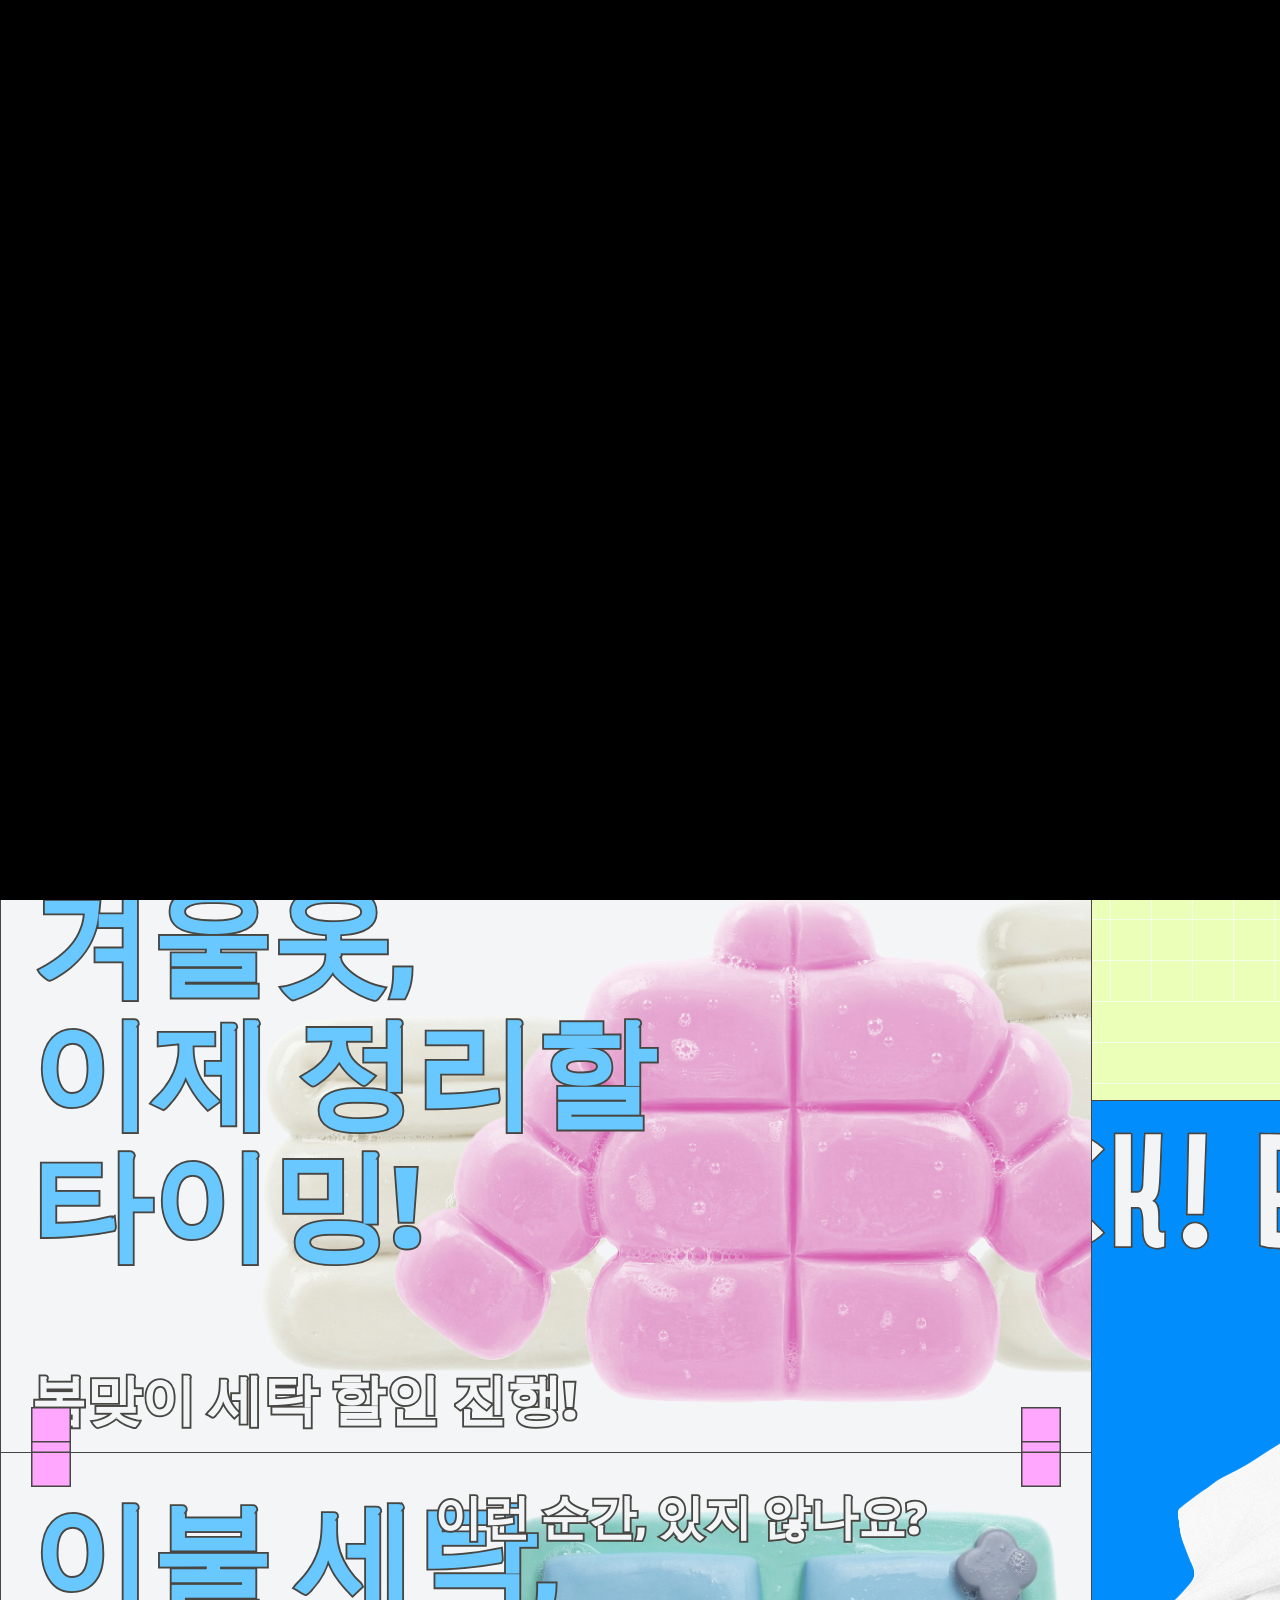
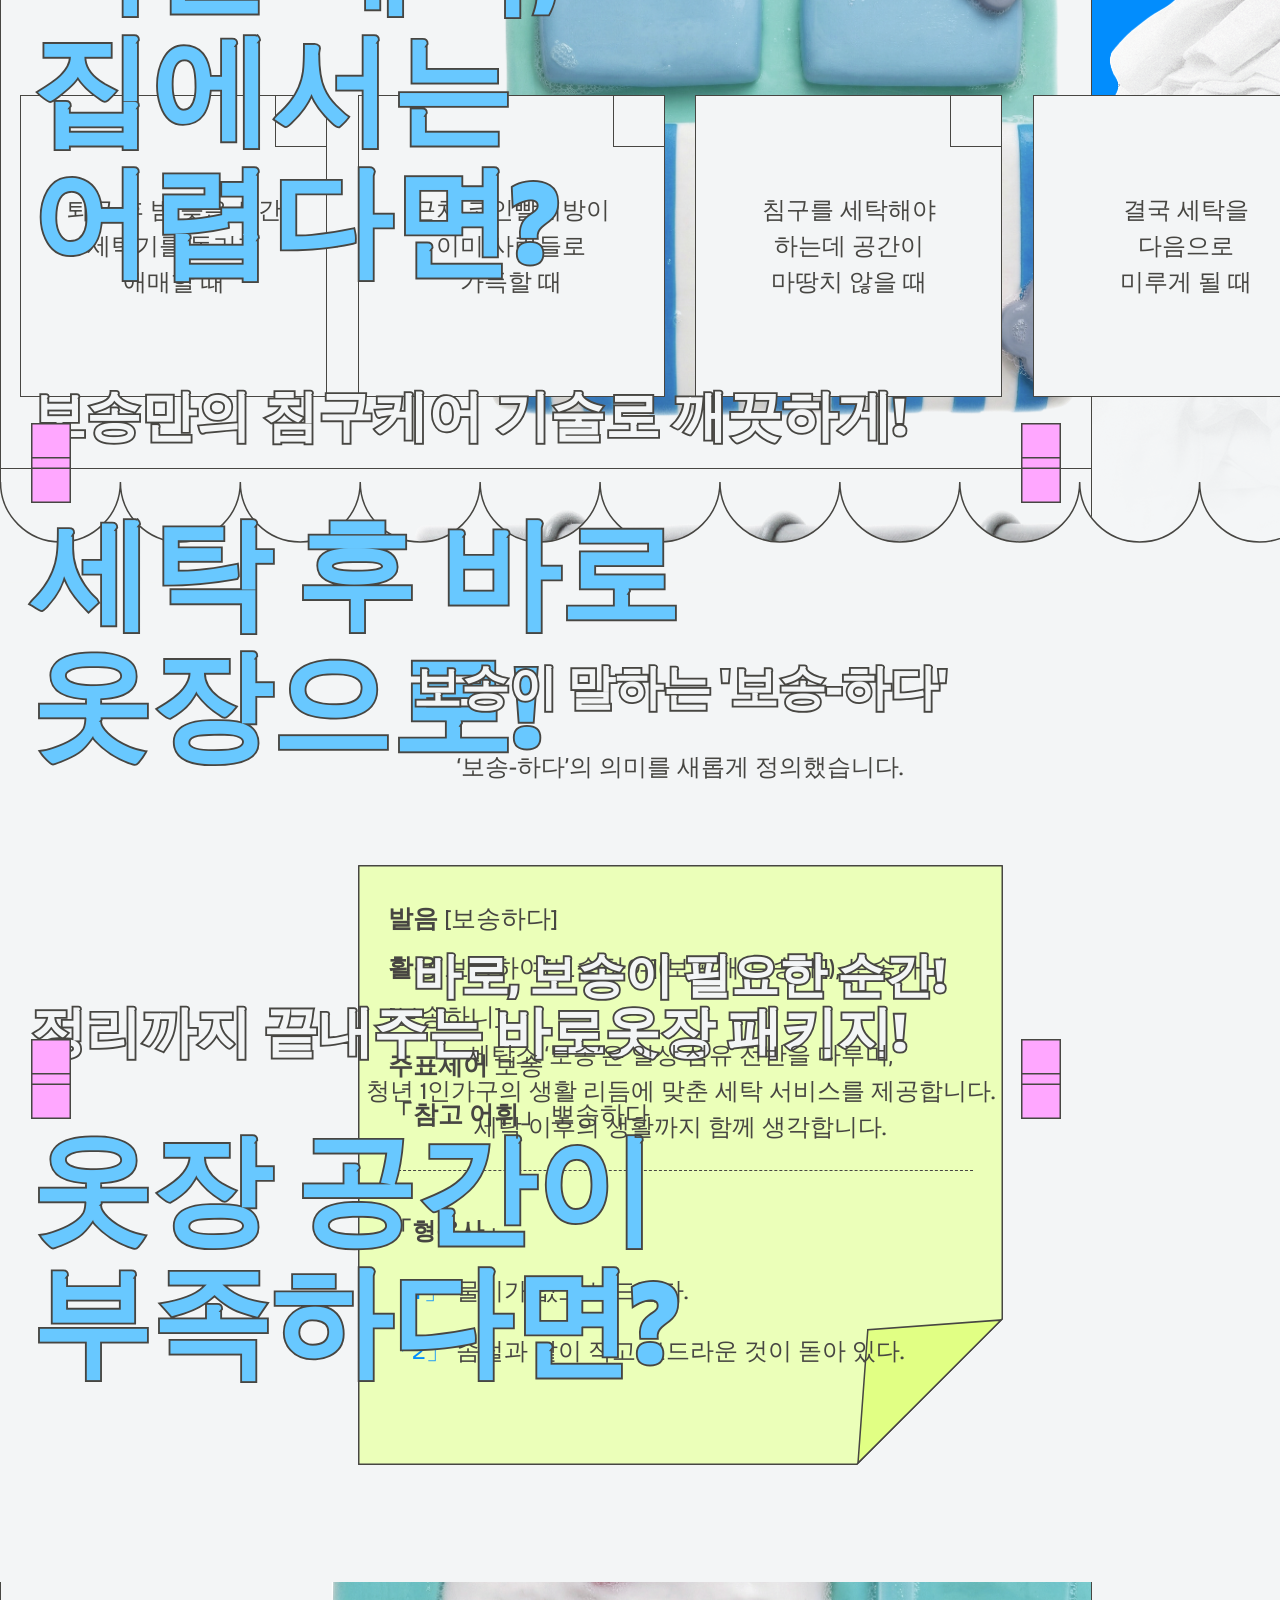
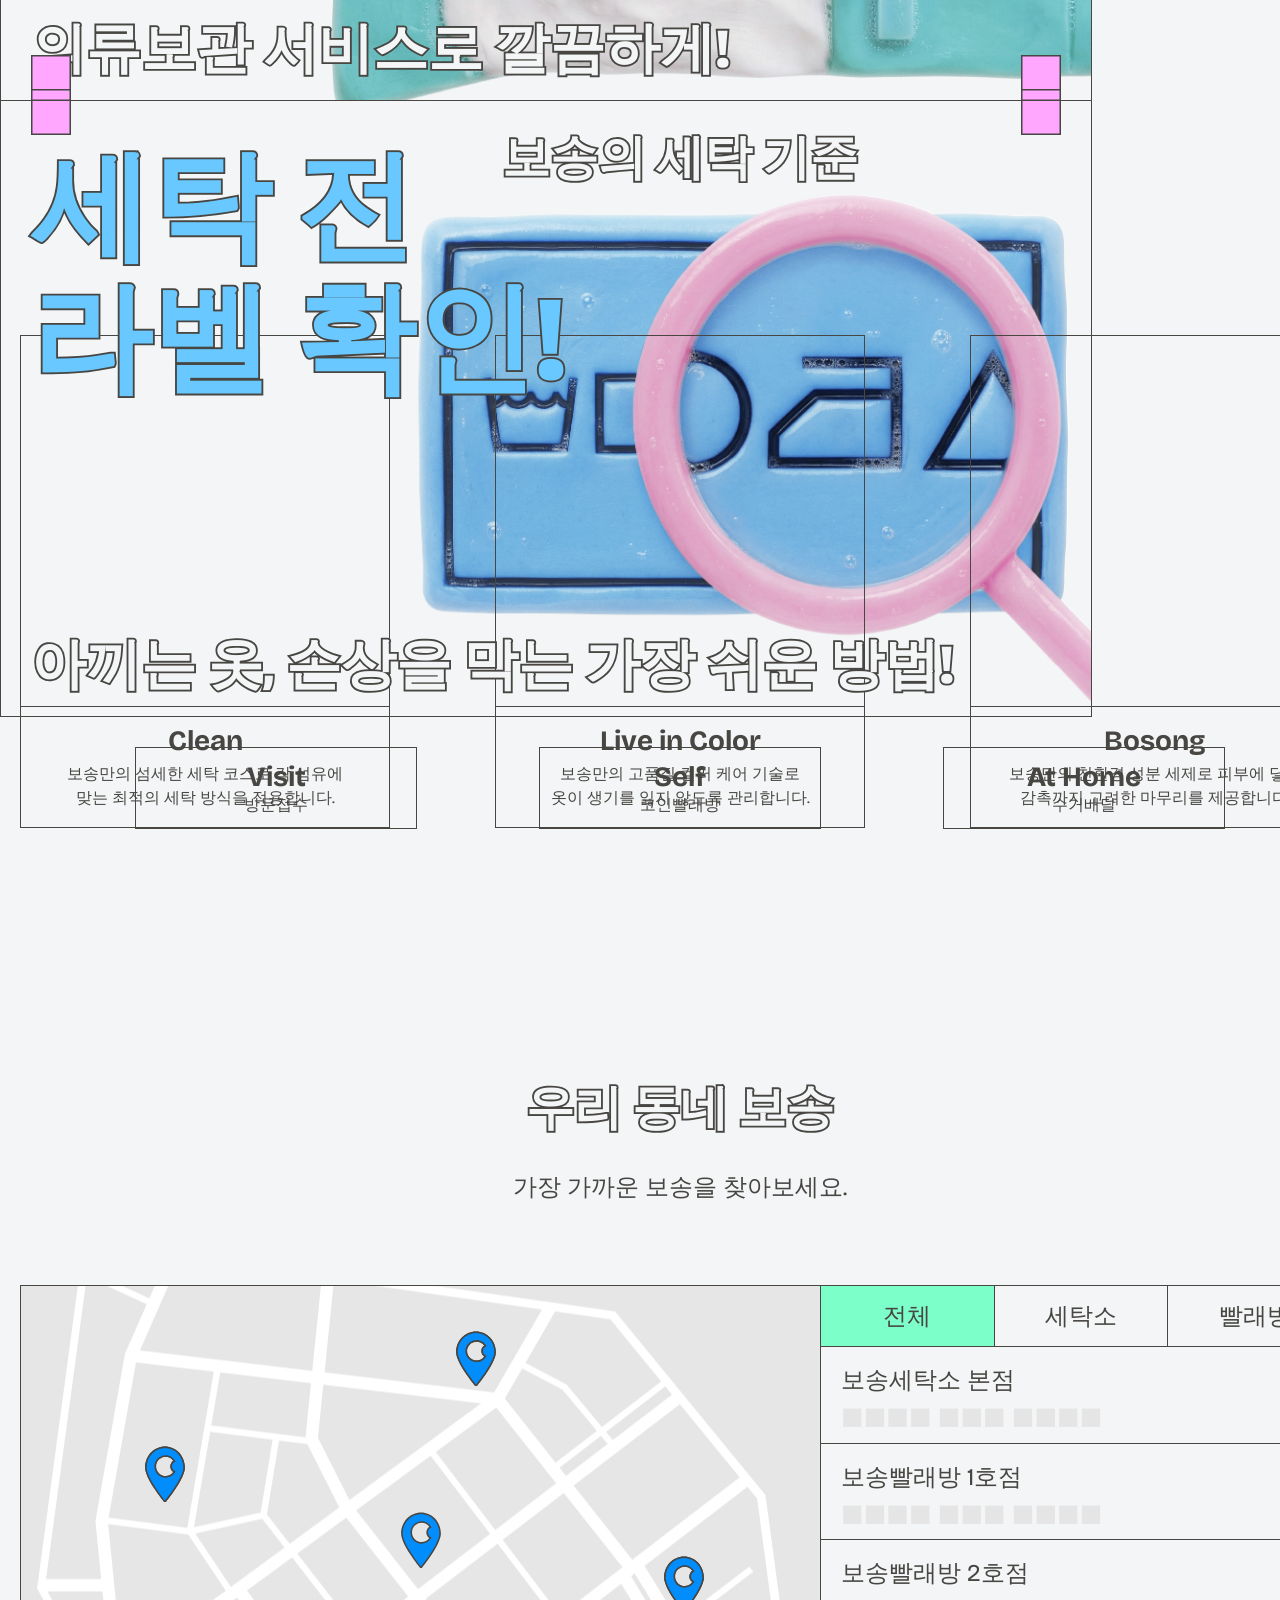
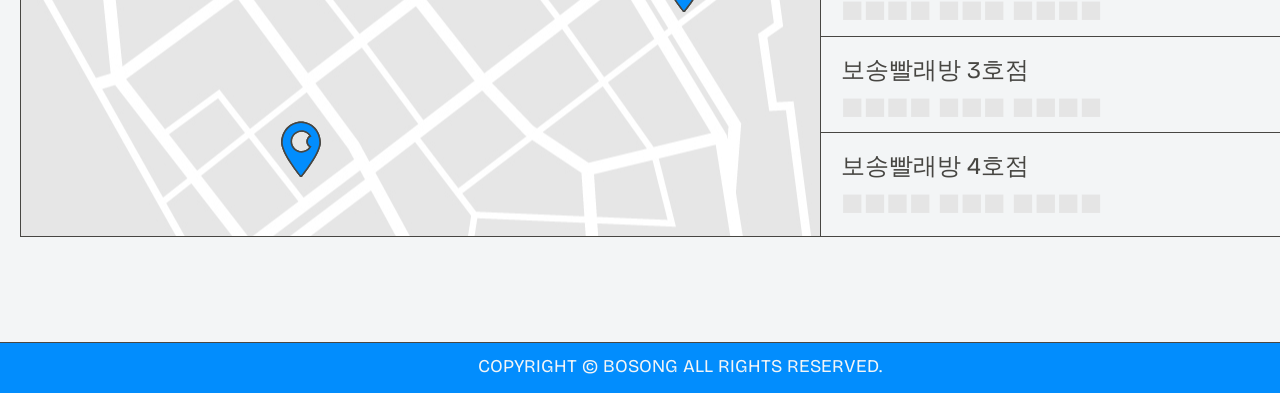
==== commit 9527bddc: "Update index.html" ====
--- a/index.html
+++ b/index.html
@@ -37,13 +37,15 @@
     <link rel="stylesheet" href="css/slide.css" />
 
     <link rel="stylesheet" href="css/pages/home.css" />
+
+    <link rel="icon" href="./image/favicon.png">
   </head>
 
   <body style="cursor: none">
     <div class="cursor"></div>
 
     <div id="intro">
-      <video class="intro_video" src="./video/intro.mp4" autoplay muted></video>
+      <video class="intro_video" src="./video/intro.mp4" autoplay muted placeinline></video>
     </div>
 
     <div id="wrap">
--- a/css/components.css
+++ b/css/components.css
@@ -89,9 +89,10 @@
 /* 퀵메뉴 */
 
 .quick_menu {
-  margin-top: 30px;
+  width: 1090px;
+  justify-content: space-between;
+  margin: 30px auto;
   display: flex;
-  justify-content: center;
   text-align: center;
   gap: 120px;
 }
@@ -117,4 +118,5 @@
 .quick_menu li:hover {
   background-color: #028dfd;
   color: #f3f5f6;
+  transition: all 0.15s ease;
 }
--- a/css/header.css
+++ b/css/header.css
@@ -74,6 +74,7 @@
 .gnb li:hover a,
 .gnb li.active a {
   color: #028dfd;
+  transition: all 0.15s ease;
 }
 
 /* logo */
@@ -122,6 +123,7 @@
 .quick_go:hover .open_btn {
   color: #f3f5f6;
   background-color: #028dfd;
+  transition: all 0.15s ease;
 }
 
 /* modal popup */
--- a/css/map.css
+++ b/css/map.css
@@ -38,8 +38,7 @@
 }
 
 .picon:hover .picon_label,
-.picon.hover .picon_label,
-.picon.active .picon_label {
+.picon.hover .picon_label {
   opacity: 1;
   bottom: -30px;
 }
@@ -128,8 +127,7 @@
 }
 
 .picon:hover img,
-.picon.hover img,
-.picon.active img {
+.picon.hover img {
   content: url(../images/position_icon_hover.svg);
 }
 
@@ -144,13 +142,15 @@
   padding: 4px 8px;
 
   white-space: nowrap;
+  
+  opacity: 0;
+  bottom: -40px;
 
-  opacity: 0;
+  transition: all 0.4s ease;
 }
 
 .picon:hover .picon_label,
-.picon.hover .picon_label,
-.picon.active .picon_label {
+.picon.hover .picon_label {
   opacity: 1;
-  bottom: -40px;
+  bottom: -45px;
 }
--- a/css/slide.css
+++ b/css/slide.css
@@ -7,7 +7,7 @@
 .swiper-slide {
   width: 1090px;
   height: 615px;
-  
+
   background-color: #f3f5f6;
   border: 1.5px solid #474642;
   border-top: none;
@@ -15,8 +15,6 @@
   display: flex;
   justify-content: center;
   align-items: center;
-
-  transition: background-color 0.5s;
 
   position: relative;
 }
@@ -40,7 +38,8 @@
   font-weight: 900;
   line-height: 1.1;
 
-  color: #0279fd;
+  color: #68c8ff;
+  transition: all 0.15s;
 }
 
 .slide_wrap p {
@@ -61,16 +60,28 @@
 .swiper-slide::before {
   content: "";
   position: absolute;
-  top: -313px;
+  top: -313.5px;
   width: 1030px;
   height: 100%;
-  background: url("../images/clip.svg") no-repeat center;
-  background-size: contain;
+  background: url(../images/clip.svg) no-repeat center;
   z-index: 99;
 }
 
 .swiper-slide-active {
-  background-color: #e1fdff;
+  background: #f3f5f6;
+  background: linear-gradient(
+    180deg,
+    rgb(232, 253, 255) 50%,
+    rgb(202, 251, 255) 100%
+  );
+  /* background-color: #d6fcff; */
+
+  transition: background-color 0.15s;
+}
+
+.swiper-slide-active .slide_wrap h2 {
+  color: #0279fd;
+  transition: all 0.2s;
 }
 
 .swiper-slide-active:hover img {
@@ -80,8 +91,6 @@
   left: -30px;
   rotate: 1deg;
 }
-
-
 
 /* 페이지네이션 */
 
@@ -98,7 +107,7 @@
   background: #f3f5f6;
   border: 1.5px solid #474642;
   opacity: 1;
-  transition: all 0.3s;
+  transition: all 0.4s;
 }
 
 .swiper-pagination-bullet-active {
--- a/css/pages/home.css
+++ b/css/pages/home.css
@@ -102,6 +102,7 @@
 
 .check_list li:hover {
   background-color:#ffccff;
+  transition: all 0.15s ease;
 }
 
 li.active .check {
